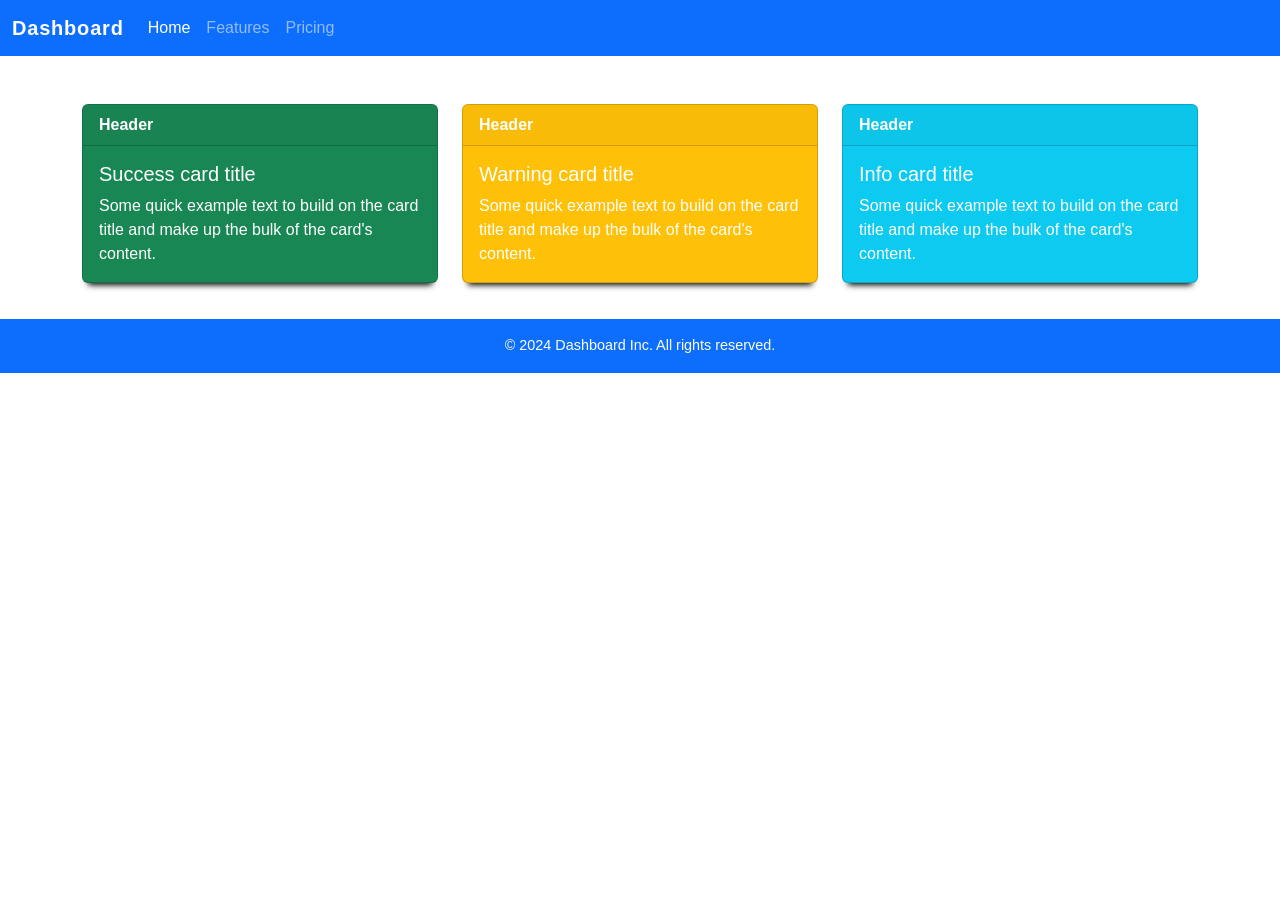
==== check.html @ ecb19d2c "Initial commit" ====
<!DOCTYPE html>
<html lang="en">
<head>
    <meta charset="UTF-8">
    <meta name="viewport" content="width=device-width, initial-scale=1.0">
    <title>Creative Dashboard</title>
    <link href="https://stackpath.bootstrapcdn.com/bootstrap/5.1.3/css/bootstrap.min.css" rel="stylesheet">
    <style>
        body, html {
    height: 100%;
    margin: 0;
    font-family: 'Nunito', sans-serif;
}

/* Enhance the navbar */
.navbar-brand {
    font-weight: bold;
    letter-spacing: 0.05rem;
}

/* Card enhancements */
.card-header {
    font-weight: bold;
}

.card {
    -webkit-box-shadow: 0 8px 6px -6px black;
       -moz-box-shadow: 0 8px 6px -6px black;
            box-shadow: 0 8px 6px -6px black;
}

/* Footer enhancements */
footer {
    margin-top: 20px;
    padding: 20px 0;
    font-size: 0.9rem;
}

/* Custom button styles */
.btn-custom {
    background-color: #4CAF50; /* Green */
    border: none;
    color: white;
    padding: 15px 32px;
    text-align: center;
    text-decoration: none;
    display: inline-block;
    font-size: 16px;
    margin: 4px 2px;
    transition-duration: 0.4s;
    cursor: pointer;
}

.btn-custom:hover {
    background-color: white;
    color: black;
    border: 2px solid #4CAF50;
}

    </style>
</head>
<body>

<nav class="navbar navbar-expand-lg navbar-dark bg-primary">
  <div class="container-fluid">
    <a class="navbar-brand" href="#">Dashboard</a>
    <button class="navbar-toggler" type="button" data-bs-toggle="collapse" data-bs-target="#navbarNav" aria-controls="navbarNav" aria-expanded="false" aria-label="Toggle navigation">
      <span class="navbar-toggler-icon"></span>
    </button>
    <div class="collapse navbar-collapse" id="navbarNav">
      <ul class="navbar-nav">
        <li class="nav-item">
          <a class="nav-link active" aria-current="page" href="#">Home</a>
        </li>
        <li class="nav-item">
          <a class="nav-link" href="#">Features</a>
        </li>
        <li class="nav-item">
          <a class="nav-link" href="#">Pricing</a>
        </li>
      </ul>
    </div>
  </div>
</nav>

<div class="container mt-5">
  <div class="row">
    <div class="col-md-4">
      <div class="card text-white bg-success mb-3">
        <div class="card-header">Header</div>
        <div class="card-body">
          <h5 class="card-title">Success card title</h5>
          <p class="card-text">Some quick example text to build on the card title and make up the bulk of the card's content.</p>
        </div>
      </div>
    </div>
    <div class="col-md-4">
      <div class="card text-white bg-warning mb-3">
        <div class="card-header">Header</div>
        <div class="card-body">
          <h5 class="card-title">Warning card title</h5>
          <p class="card-text">Some quick example text to build on the card title and make up the bulk of the card's content.</p>
        </div>
      </div>
    </div>
    <div class="col-md-4">
      <div class="card text-white bg-info mb-3">
        <div class="card-header">Header</div>
        <div class="card-body">
          <h5 class="card-title">Info card title</h5>
          <p class="card-text">Some quick example text to build on the card title and make up the bulk of the card's content.</p>
        </div>
      </div>
    </div>
  </div>
</div>

<footer class="bg-primary text-white text-center py-3">
  &copy; 2024 Dashboard Inc. All rights reserved.
</footer>

<script src="https://stackpath.bootstrapcdn.com/bootstrap/5.1.3/js/bootstrap.bundle.min.js"></script>
</body>
</html>
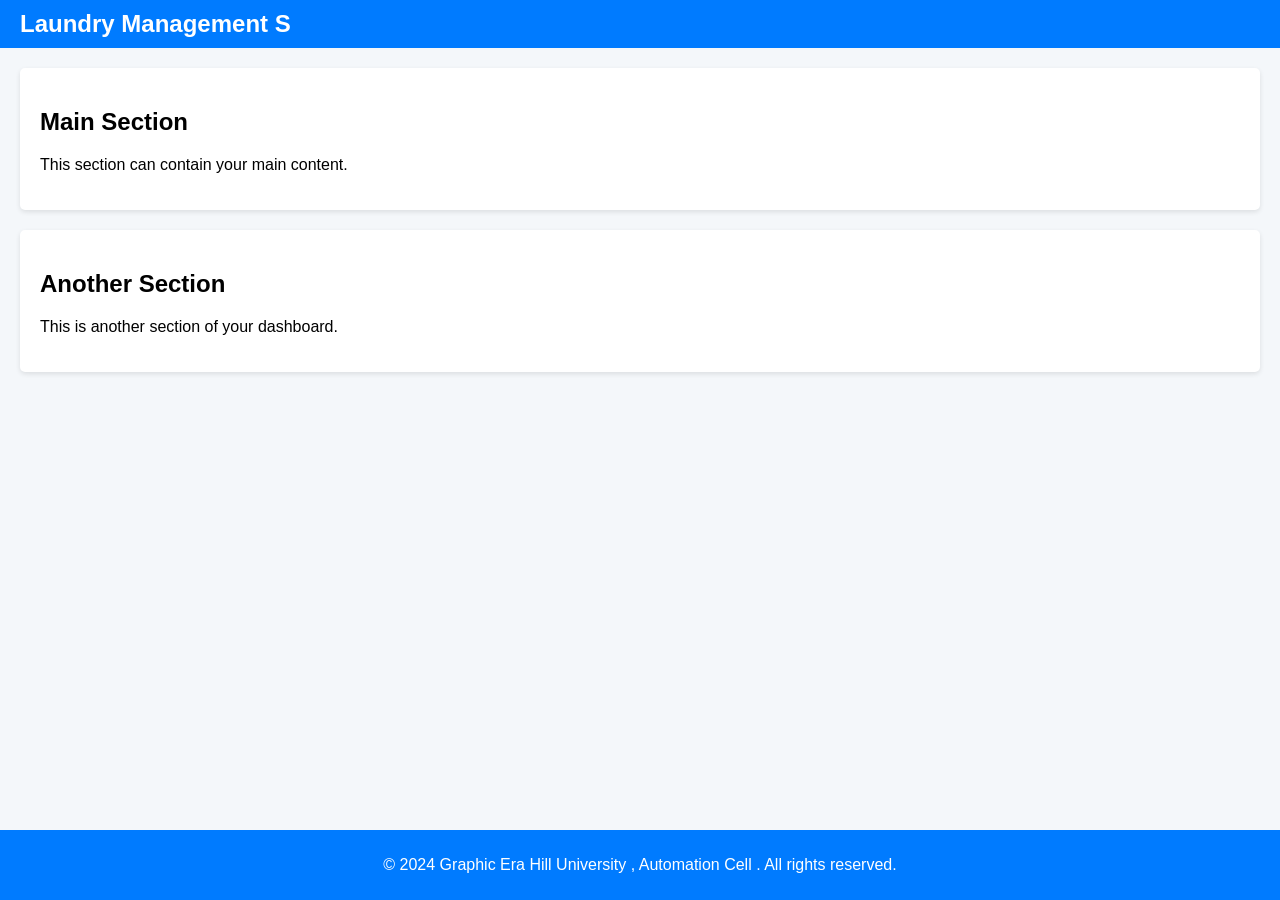
==== commit e0010281: "first commit" ====
--- a/check.html
+++ b/check.html
@@ -3,122 +3,107 @@
 <head>
     <meta charset="UTF-8">
     <meta name="viewport" content="width=device-width, initial-scale=1.0">
-    <title>Creative Dashboard</title>
-    <link href="https://stackpath.bootstrapcdn.com/bootstrap/5.1.3/css/bootstrap.min.css" rel="stylesheet">
+    <title>Responsive Dashboard without Sidebar</title>
     <style>
+        * {
+            box-sizing: border-box;
+        }
+
         body, html {
-    height: 100%;
-    margin: 0;
-    font-family: 'Nunito', sans-serif;
+            margin: 0;
+            padding: 0;
+            font-family: 'Segoe UI', Tahoma, Geneva, Verdana, sans-serif;
+            background-color: #f4f7fa;
+        }
+
+        .navbar {
+            background-color: #007bff;
+            color: white;
+            padding: 10px 20px;
+            display: flex;
+            justify-content: space-between;
+            align-items: center;
+            flex-wrap: wrap;
+        }
+
+        .navbar h1 {
+            font-size: 24px; /* Adjusted for mobile */
+            margin: 0;
+        }
+
+        .navbar a {
+            color: white;
+            text-decoration: none;
+            padding: 10px;
+        }
+
+        .main-content {
+            padding: 20px;
+        }
+
+        .card {
+            background-color: white;
+            padding: 20px;
+            margin-bottom: 20px;
+            border-radius: 5px;
+            box-shadow: 0 2px 5px rgba(0,0,0,0.1);
+        }
+
+        @media screen and (max-width: 768px) {
+            .navbar h1 {
+                font-size: 18px; /* Smaller font size for mobile */
+            }
+
+            .navbar a {
+                font-size: 14px; /* Smaller links for mobile */
+            }
+
+            .main-content {
+                padding: 10px; /* Less padding for mobile */
+            }
+
+            .card {
+                padding: 15px; /* Adjust card padding for mobile */
+            }
+        }
+        .footer {
+    background-color: #007bff;
+    color: white;
+    text-align: center;
+    padding: 10px 20px;
+    position: fixed;
+    bottom: 0;
+    width: 100%;
 }
 
-/* Enhance the navbar */
-.navbar-brand {
-    font-weight: bold;
-    letter-spacing: 0.05rem;
-}
-
-/* Card enhancements */
-.card-header {
-    font-weight: bold;
-}
-
-.card {
-    -webkit-box-shadow: 0 8px 6px -6px black;
-       -moz-box-shadow: 0 8px 6px -6px black;
-            box-shadow: 0 8px 6px -6px black;
-}
-
-/* Footer enhancements */
-footer {
-    margin-top: 20px;
-    padding: 20px 0;
-    font-size: 0.9rem;
-}
-
-/* Custom button styles */
-.btn-custom {
-    background-color: #4CAF50; /* Green */
-    border: none;
-    color: white;
-    padding: 15px 32px;
-    text-align: center;
-    text-decoration: none;
-    display: inline-block;
-    font-size: 16px;
-    margin: 4px 2px;
-    transition-duration: 0.4s;
-    cursor: pointer;
-}
-
-.btn-custom:hover {
-    background-color: white;
-    color: black;
-    border: 2px solid #4CAF50;
+@media screen and (max-width: 768px) {
+    .footer p {
+        font-size: 18px;
+        margin: 0; /* Remove default margin */
+    }
 }
 
     </style>
 </head>
 <body>
 
-<nav class="navbar navbar-expand-lg navbar-dark bg-primary">
-  <div class="container-fluid">
-    <a class="navbar-brand" href="#">Dashboard</a>
-    <button class="navbar-toggler" type="button" data-bs-toggle="collapse" data-bs-target="#navbarNav" aria-controls="navbarNav" aria-expanded="false" aria-label="Toggle navigation">
-      <span class="navbar-toggler-icon"></span>
-    </button>
-    <div class="collapse navbar-collapse" id="navbarNav">
-      <ul class="navbar-nav">
-        <li class="nav-item">
-          <a class="nav-link active" aria-current="page" href="#">Home</a>
-        </li>
-        <li class="nav-item">
-          <a class="nav-link" href="#">Features</a>
-        </li>
-        <li class="nav-item">
-          <a class="nav-link" href="#">Pricing</a>
-        </li>
-      </ul>
-    </div>
-  </div>
-</nav>
+<div class="navbar">
+    <h1>Laundry Management S</h1>
 
-<div class="container mt-5">
-  <div class="row">
-    <div class="col-md-4">
-      <div class="card text-white bg-success mb-3">
-        <div class="card-header">Header</div>
-        <div class="card-body">
-          <h5 class="card-title">Success card title</h5>
-          <p class="card-text">Some quick example text to build on the card title and make up the bulk of the card's content.</p>
-        </div>
-      </div>
-    </div>
-    <div class="col-md-4">
-      <div class="card text-white bg-warning mb-3">
-        <div class="card-header">Header</div>
-        <div class="card-body">
-          <h5 class="card-title">Warning card title</h5>
-          <p class="card-text">Some quick example text to build on the card title and make up the bulk of the card's content.</p>
-        </div>
-      </div>
-    </div>
-    <div class="col-md-4">
-      <div class="card text-white bg-info mb-3">
-        <div class="card-header">Header</div>
-        <div class="card-body">
-          <h5 class="card-title">Info card title</h5>
-          <p class="card-text">Some quick example text to build on the card title and make up the bulk of the card's content.</p>
-        </div>
-      </div>
-    </div>
-  </div>
 </div>
 
-<footer class="bg-primary text-white text-center py-3">
-  &copy; 2024 Dashboard Inc. All rights reserved.
+<div class="main-content">
+    <div class="card">
+        <h2>Main Section</h2>
+        <p>This section can contain your main content.</p>
+    </div>
+    <div class="card">
+        <h2>Another Section</h2>
+        <p>This is another section of your dashboard.</p>
+    </div>
+</div>
+<footer class="footer">
+    <p>&copy; 2024 Graphic Era Hill University , Automation Cell . All rights reserved.</p>
 </footer>
-
-<script src="https://stackpath.bootstrapcdn.com/bootstrap/5.1.3/js/bootstrap.bundle.min.js"></script>
 </body>
 </html>
